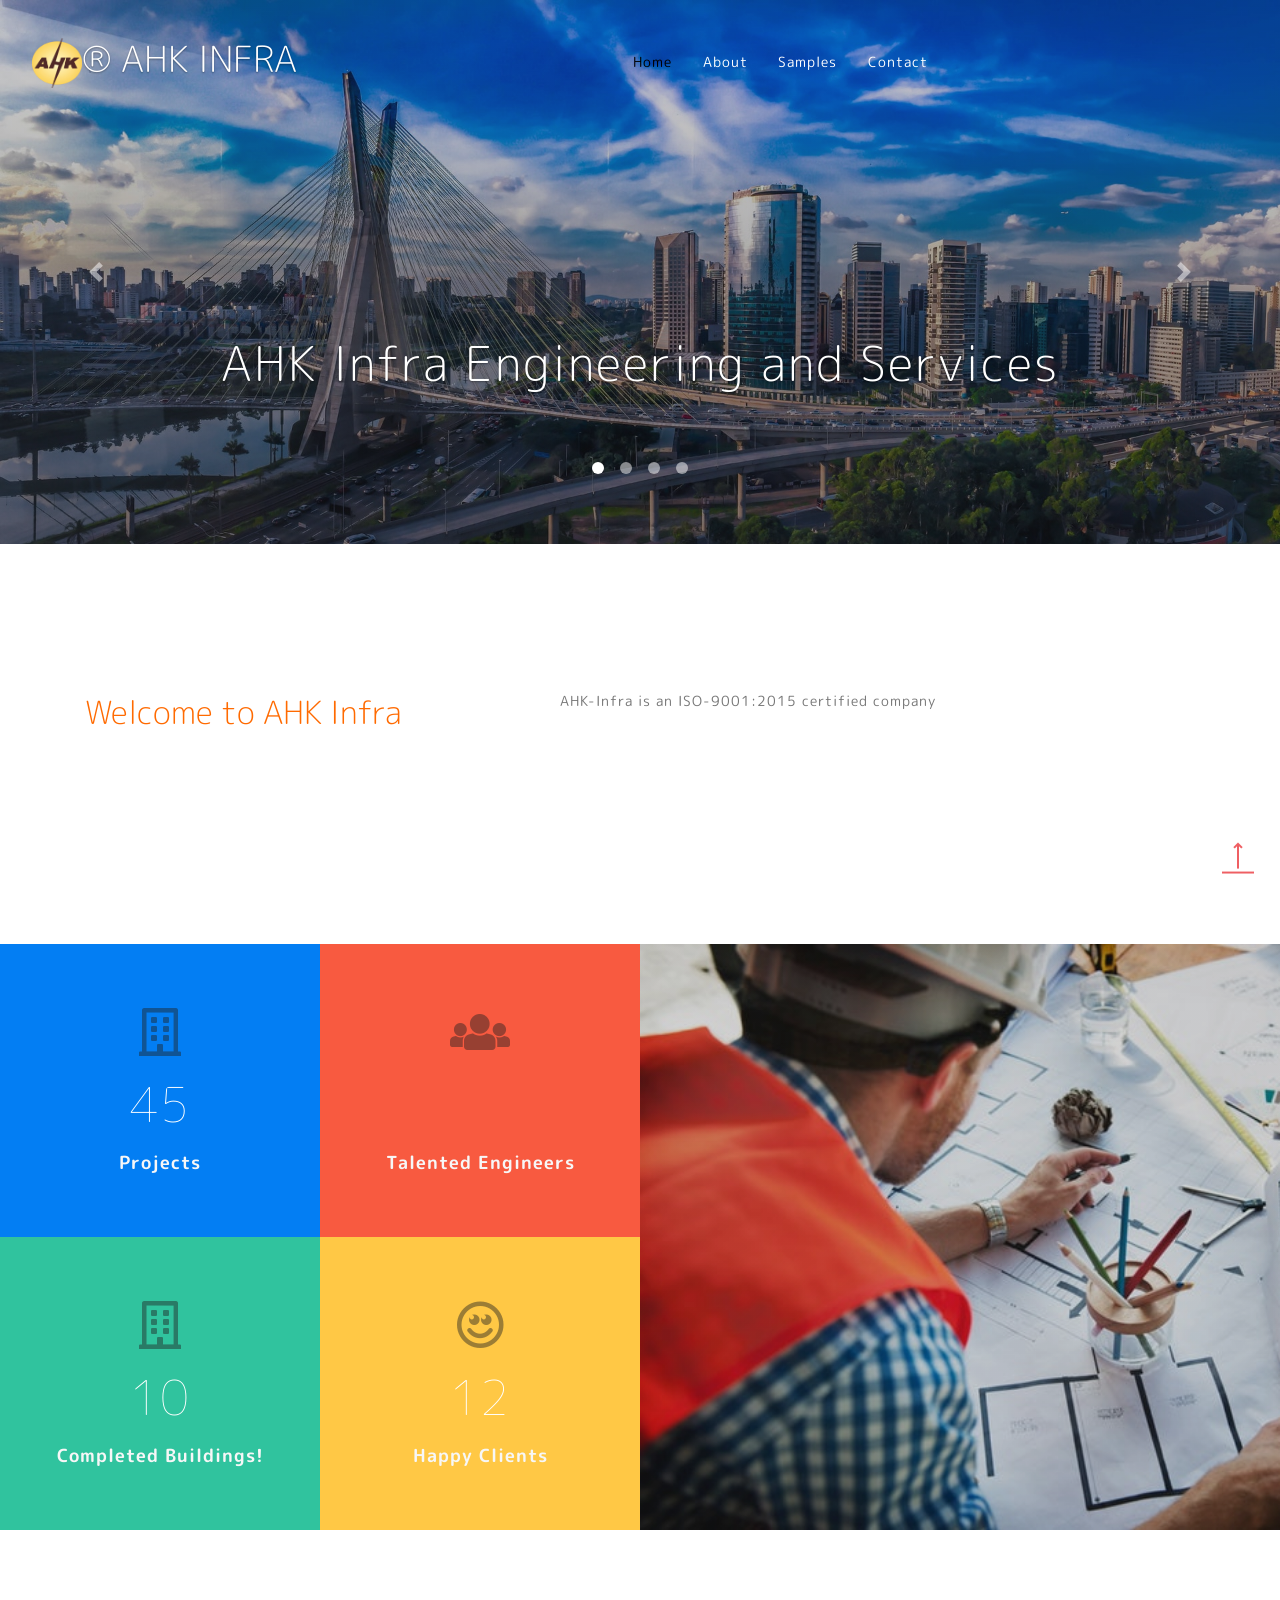
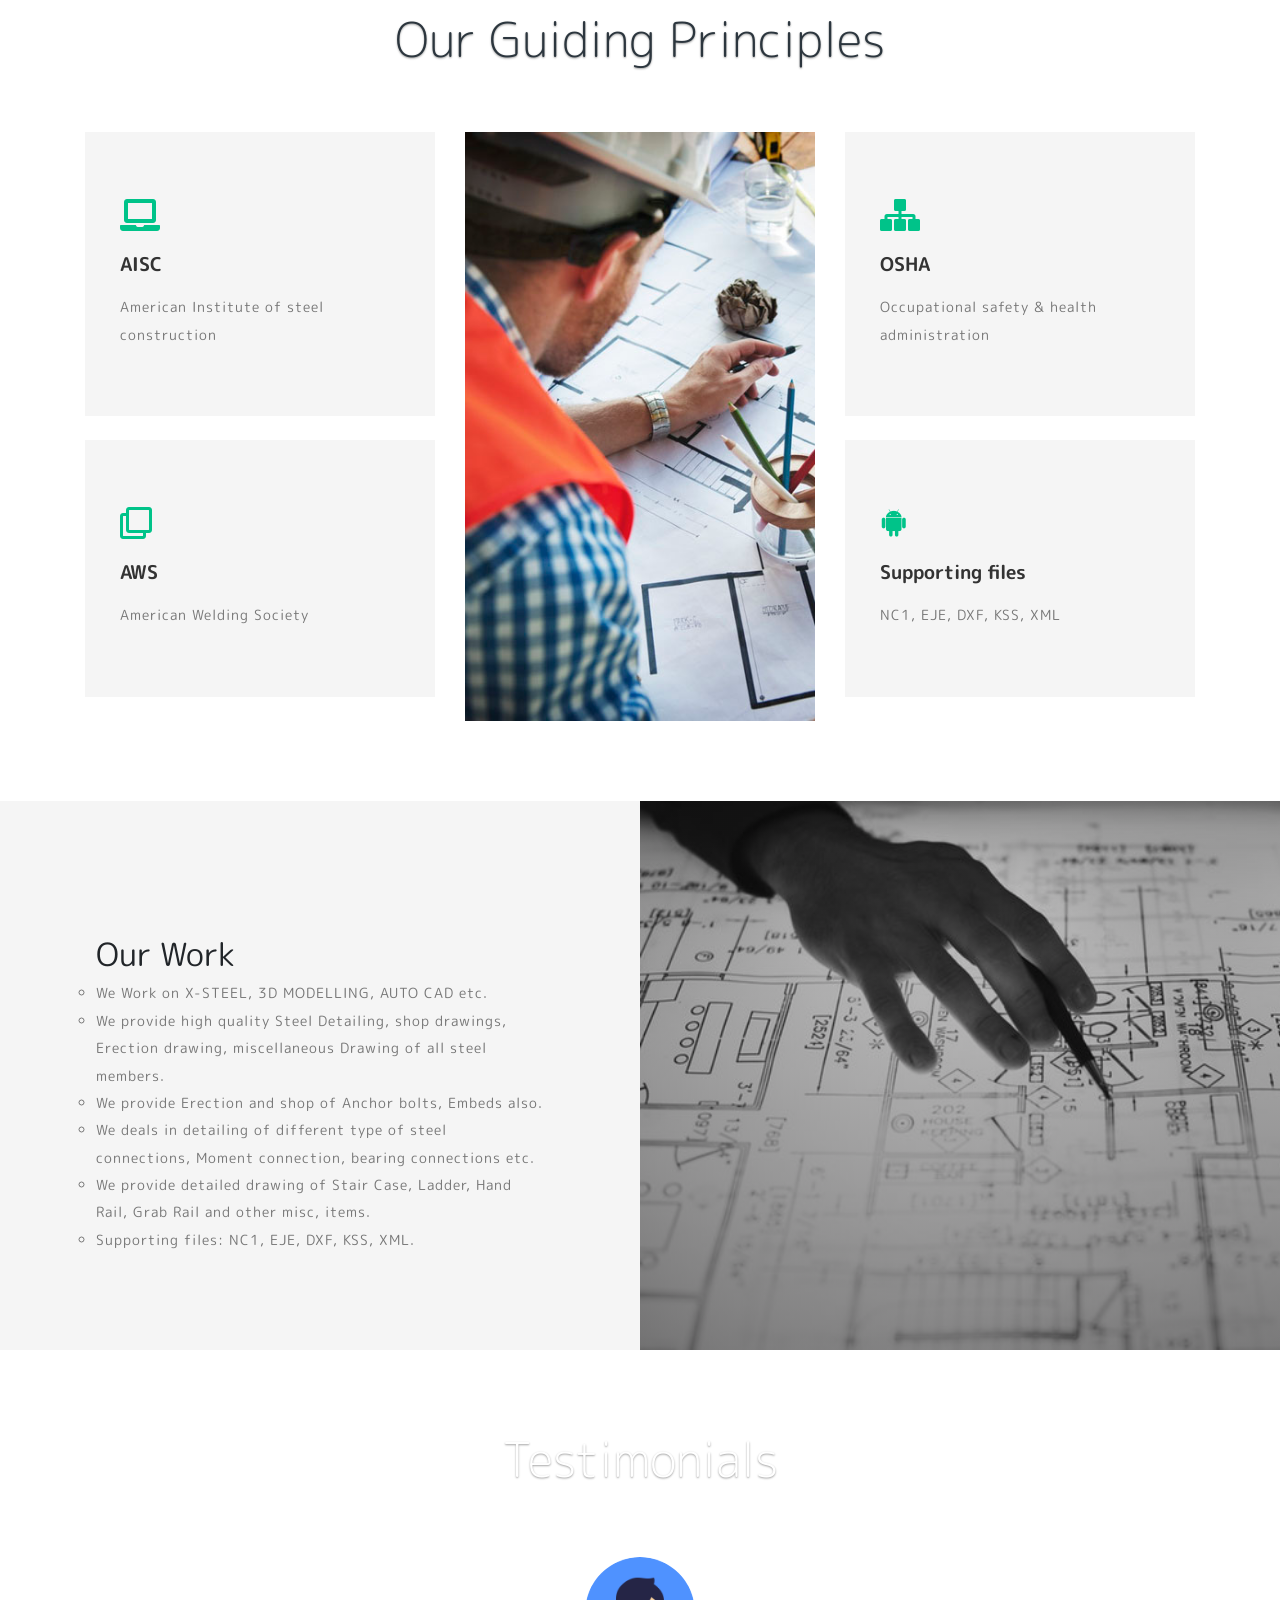
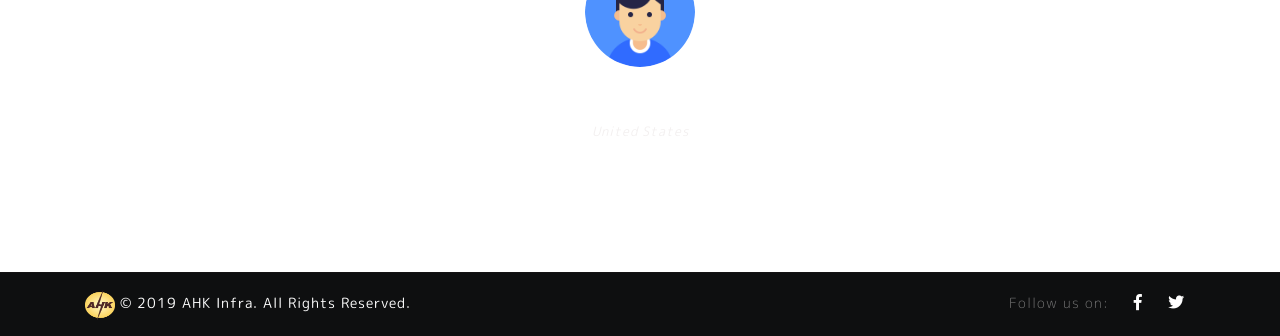
==== index.html @ f1a93b5f "Initial commit" ====
﻿<!--
    Author: W3layouts
    Author URL: http://w3layouts.com
    License: Creative Commons Attribution 3.0 Unported
    License URL: http://creativecommons.org/licenses/by/3.0/
-->

<!DOCTYPE html>
<html>
  <head>
    <title>AHK Infra</title>
    <meta name="viewport" content="width=device-width, initial-scale=1" />
    <meta charset="utf-8" />
    <meta
      name="keywords"
      content="AHK Infra, AHK Infra Engineering, Steel Structure Detailing, Structure Design, Steel Detailers, Steel Fabricators"
    />
    <meta name="description" content="Steel Structure design" />
    <script>
      addEventListener(
        "load",
        function() {
          setTimeout(hideURLbar, 0);
        },
        false
      );

      function hideURLbar() {
        window.scrollTo(0, 1);
      }
    </script>
    <link href="css/bootstrap.css" rel="stylesheet" type="text/css" />
    <link rel="icon" href="images\favicon.ico" type="image/x-icon" />
    <link
      rel="stylesheet"
      href="css/flexslider.css"
      type="text/css"
      media="screen"
      property=""
    />
    <link href="css/style.css" rel="stylesheet" type="text/css" />
    <link href="css/fontawesome-all.css" rel="stylesheet" />
    <link
      href="//fonts.googleapis.com/css?family=M+PLUS+Rounded+1c:100,300,400,500,700,800"
      rel="stylesheet"
    />
  </head>

  <body>
    <header>
      <div class="header_top" id="home">
        <nav class="navbar navbar-expand-lg navbar-light">
          <div class="logo text-left">
            <h1>
              <a class="navbar-brand" href="/">
                <!--<i class="fas fa-podcast"></i>-->
                <img src="images/logo.png" height="50" width="50" />® AHK Infra
              </a>
            </h1>
          </div>
          <button
            class="navbar-toggler"
            type="button"
            data-toggle="collapse"
            data-target="#navbarSupportedContent"
            aria-controls="navbarSupportedContent"
            aria-expanded="false"
            aria-label="Toggle navigation"
          >
            <span class="navbar-toggler-icon"> </span>
          </button>

          <div class="collapse navbar-collapse" id="navbarSupportedContent">
            <ul class="navbar-nav m-lg-auto text-right">
              <li class="nav-item active">
                <a class="nav-link" href="/">
                  Home
                  <span class="sr-only">(current)</span>
                </a>
              </li>
              <li class="nav-item">
                <a class="nav-link" href="About.html">About</a>
              </li>

              <li class="nav-item">
                <a class="nav-link tooltip-blog" href="Samples.html">Samples</a>
              </li>

              <li class="nav-item">
                <a class="nav-link" href="contact.html">Contact</a>
              </li>
            </ul>
          </div>
        </nav>
      </div>
    </header>
    <!--//header-->
    <!--/banner-->
    <div class="banner">
      <div
        id="carouselExampleIndicators"
        class="carousel slide"
        data-ride="carousel"
      >
        <ol class="carousel-indicators">
          <li
            data-target="#carouselExampleIndicators"
            data-slide-to="0"
            class="active"
          ></li>
          <li data-target="#carouselExampleIndicators" data-slide-to="1"></li>
          <li data-target="#carouselExampleIndicators" data-slide-to="2"></li>
          <li data-target="#carouselExampleIndicators" data-slide-to="3"></li>
        </ol>
        <div class="carousel-inner" role="listbox">
          <div class="carousel-item active">
            <div class="carousel-caption">
              <h3>AHK Infra Engineering and Services</h3>
              <!--<div class="bnr-button">
                            <button type="button" class="btn btn-primary play" data-toggle="modal" data-target="#exampleModal">
                                <i class="fas fa-play"></i>
                            </button>
                        </div>-->
            </div>
          </div>
          <div class="carousel-item item2">
            <div class="carousel-caption">
              <h3></h3>

              <!--<div class="bnr-button">
                            <button type="button" class="btn btn-primary play" data-toggle="modal" data-target="#exampleModal">
                                <i class="fas fa-play"></i>
                            </button>
                        </div>-->
            </div>
          </div>
          <div class="carousel-item item3">
            <div class="carousel-caption">
              <h3>AHK Infra Engineering and Services</h3>
            </div>
          </div>
          <div class="carousel-item item4">
            <div class="carousel-caption">
              <h3></h3>
            </div>
          </div>
        </div>
        <a
          class="carousel-control-prev"
          href="#carouselExampleIndicators"
          role="button"
          data-slide="prev"
        >
          <span class="carousel-control-prev-icon" aria-hidden="true"></span>
          <span class="sr-only">Previous</span>
        </a>
        <a
          class="carousel-control-next"
          href="#carouselExampleIndicators"
          role="button"
          data-slide="next"
        >
          <span class="carousel-control-next-icon" aria-hidden="true"></span>
          <span class="sr-only">Next</span>
        </a>
      </div>
    </div>
    <!--//banner-->
    <section class="banner-bottom">
      <div class="container">
        <!-- Three columns of text below the carousel -->
        <div class="row inner-sec-wthree">
          <div class="col-lg-5 bt-bottom-info" data-aos="fade-right">
            <h5>Welcome to AHK Infra</h5>
          </div>
          <div class="col-lg-7 bt-bottom-info" data-aos="fade-left">
            <p>AHK-Infra is an ISO-9001:2015 certified company</p>
          </div>
        </div>
      </div>
      <!-- /.row -->
    </section>
    <!---->
    <!-- /stats -->
    <section class="stats_test container-fluid">
      <div class="row inner_stat">
        <div class="col-lg-6 stats-left-info">
          <div class="row">
            <div class="col-md-6 stats_left counter_grid">
              <i class="far fa-building"></i>
              <p class="counter">45</p>
              <h4>Projects</h4>
            </div>
            <div class="col-md-6 stats_left counter_grid1">
              <i class="fas fa-users"></i>
              <p class="">&nbsp;</p>
              <h4>Talented Engineers</h4>
            </div>
            <div class="col-md-6 stats_left counter_grid2">
              <i class="far fa-building"></i>
              <p class="counter">10</p>
              <h4>Completed Buildings!</h4>
            </div>
            <div class="col-md-6 stats_left counter_grid3">
              <i class="far fa-smile"></i>
              <p class="counter">12</p>
              <h4>Happy Clients</h4>
            </div>
          </div>
        </div>
        <div class="col-lg-6 stats-right-img"></div>
      </div>
    </section>
    <!-- //stats -->
    <!--/services-->
    <section class="services">
      <div class="container">
        <h3 class="tittle">Our Guiding Principles</h3>
        <div class="row inner-sec-wthree">
          <div class="col-lg-4 grid_info_main" data-aos="flip-left">
            <div class="grid_info">
              <div class="icon_info">
                <span class="icon">
                  <i class="fas fa-laptop"></i>
                </span>
                <h5>AISC</h5>
                <p>American Institute of steel construction</p>
              </div>
            </div>
            <div class="grid_info second">
              <div class="icon_info">
                <span class="icon">
                  <i class="far fa-clone"></i>
                </span>
                <h5>AWS</h5>
                <p>American Welding Society</p>
              </div>
            </div>
          </div>
          <div class="col-lg-4 grid_info_main mid" data-aos="flip-down">
            <img src="images/ab.jpg" class="img-fluid" alt=" " />
          </div>
          <div class="col-lg-4 grid_info_main" data-aos="flip-right">
            <div class="grid_info">
              <div class="icon_info">
                <span class="icon">
                  <i class="fas fa-sitemap"></i>
                </span>
                <h5>OSHA</h5>
                <p>Occupational safety & health administration</p>
              </div>
            </div>
            <div class="grid_info second">
              <div class="icon_info">
                <span class="icon">
                  <i class="fab fa-android"></i>
                </span>
                <h5>Supporting files</h5>
                <p>NC1, EJE, DXF, KSS, XML</p>
              </div>
            </div>
          </div>
        </div>
      </div>
    </section>
    <!--//services-->
    <!---->
    <section class="grids_sec_2">
      <div class="row style-grids_main">
        <div class="col-md-6 grid_sec_info">
          <div class="style-grid-2-text_info" data-aos="fade-right">
            <h3>
              Our Work
            </h3>
            <!--<p>Itaque earum rerum hic tenetur a sapiente delectus reiciendis maiores alias consequatur.sed quia non numquam eius modi tempora incidunt ut labore .Lorem ipsum dolor sit amet,vehicula vel sapien et.</p>-->
            <ul style="list-style-type:circle">
              <li>We Work on X-STEEL, 3D MODELLING, AUTO CAD etc.</li>

              <li>
                We provide high quality Steel Detailing, shop drawings, Erection
                drawing, miscellaneous Drawing of all steel members.
              </li>
              <li>
                We provide Erection and shop of Anchor bolts, Embeds also.
              </li>
              <li>
                We deals in detailing of different type of steel connections,
                Moment connection, bearing connections etc.
              </li>
              <li>
                We provide detailed drawing of Stair Case, Ladder, Hand Rail,
                Grab Rail and other misc, items.
              </li>
              <li>
                Supporting files: NC1, EJE, DXF, KSS, XML.
              </li>
            </ul>
          </div>
        </div>
        <div class="col-md-6 style-image-2"></div>
      </div>
    </section>
    <!--/Projects-->
    <!--//Projects-->
    <!--reviews_sec-->
    <section class="reviews_sec" id="testimonials">
      <h3 class="tittle cen">Testimonials</h3>
      <div class="inner-sec-wthree">
        <section class="slider">
          <div class="flexslider">
            <ul class="slides">
              <li>
                <div class="testimonials_grid">
                  <div class="testimonials_grid-inn">
                    <img
                      src="images/user.png"
                      width="120"
                      height="120"
                      alt=" "
                      class="img-fluid"
                    />
                    <!--<div class="test_social_pos">
                                        <ul class="social_list1">
                                            <li>
                                                <a href="#" class="facebook1">
                                                    <i class="fab fa-facebook-f"></i>

                                                </a>
                                            </li>
                                            <li>
                                                <a href="#" class="twitter2">
                                                    <i class="fab fa-twitter"></i>

                                                </a>
                                            </li>
                                            <li>
                                                <a href="#" class="dribble3">
                                                    <i class="fab fa-dribbble"></i>
                                                </a>
                                            </li>
                                        </ul>
                                    </div>-->
                  </div>
                  <h3>
                    Richard Robertson
                  </h3>
                  <i>United States</i>
                  <h3>Your services have been top notch so far!</h3>
                </div>
              </li>
              <!--<li>
                            <div class="testimonials_grid">
                                <div class="testimonials_grid-inn">
                                    <img src="images/t2.jpg" alt=" " class="img-fluid" />
                                    <div class="test_social_pos">
                                        <ul class="social_list1">
                                            <li>
                                                <a href="#" class="facebook1">
                                                    <i class="fab fa-facebook-f"></i>

                                                </a>
                                            </li>
                                            <li>
                                                <a href="#" class="twitter2">
                                                    <i class="fab fa-twitter"></i>

                                                </a>
                                            </li>
                                            <li>
                                                <a href="#" class="dribble3">
                                                    <i class="fab fa-dribbble"></i>
                                                </a>
                                            </li>
                                        </ul>
                                    </div>
                                </div>
                                <h3>
                                    Esmeralda
                                    <span>Customer</span>
                                </h3>
                                <i>United States</i>
                                <p>Maecenas interdum, metus vitae tincidunt porttitor, magna quam egestas sem, ac scelerisque nisl nibh vel lacus. Proin eget gravida odio. Donec ullamcorper est eu accumsan cursus.</p>
                            </div>
                        </li>
                        <li>
                            <div class="testimonials_grid">
                                <div class="testimonials_grid-inn">
                                    <img src="images/t1.jpg" alt=" " class="img-fluid" />
                                    <div class="test_social_pos">
                                        <ul class="social_list1">
                                            <li>
                                                <a href="#" class="facebook1">
                                                    <i class="fab fa-facebook-f"></i>

                                                </a>
                                            </li>
                                            <li>
                                                <a href="#" class="twitter2">
                                                    <i class="fab fa-twitter"></i>

                                                </a>
                                            </li>
                                            <li>
                                                <a href="#" class="dribble3">
                                                    <i class="fab fa-dribbble"></i>
                                                </a>
                                            </li>
                                        </ul>
                                    </div>
                                </div>
                                <h3>
                                    Anamaria
                                    <span>Customer</span>
                                </h3>
                                <i>United States</i>
                                <p>Maecenas interdum, metus vitae tincidunt porttitor, magna quam egestas sem, ac scelerisque nisl nibh vel lacus. Proin eget gravida odio. Donec ullamcorper est eu accumsan cursus.</p>
                            </div>
                        </li>-->
            </ul>
          </div>
        </section>
      </div>
    </section>
    <!---->
    <!--footer-->
    <!--<footer>
        <div class="container">
            <div class="row footer-top-w3layouts">
                <div class="col-lg-6 footer-grid-w3ls" data-aos="zoom-in">
                    <div class="footer-title">
                        <h2>About Us</h2>
                    </div>
                    <div class="footer-text">
                        <p>Curabitur non nulla sit amet nisl tempus convallis quis ac lectus. lacinia eget consectetur sed, convallis at tellus..</p>

                    </div>
                </div>
                <div class="col-lg-6 footer-grid-w3ls" data-aos="zoom-in">
                    <div class="footer-title">
                        <h3>Contact Us</h3>
                    </div>
                    <div class="footer-office-hour">
                        <ul>
                            <li class="hd">Address :</li>
                            <li>No.27 - 5549436 street lorem ipsum, ipsum City, Country</li>

                        </ul>
                        <ul>
                            <li class="hd">Phone:+ 1 (234) 567 8901</li>
                            <li class="hd">
                                Email:
                                <a href="mailto:info@example.com">info@example.com</a>
                            </li>
                            <li class="hd">Fax: 1(234) 567 8901</li>
                        </ul>
                    </div>
                </div>
            </div>

        </div>
    </footer>-->
    <!---->
    <div class="copyright">
      <div class="container">
        <div class="copyrighttop">
          <ul>
            <li>
              <h4>Follow us on:</h4>
            </li>
            <li>
              <a
                class="facebook"
                target="_blank"
                href="https://www.facebook.com/AHKINFRA"
              >
                <i class="fab fa-facebook-f"></i>
              </a>
            </li>
            <li>
              <a
                class="facebook"
                target="_blank"
                href="https://twitter.com/ahkinfra"
              >
                <i class="fab fa-twitter"></i>
              </a>
            </li>
          </ul>
        </div>
        <div class="copyrightbottom">
          <p>
            <img src="images/logo.png" height="30" width="30" /> © 2019 AHK
            Infra. All Rights Reserved.
          </p>
        </div>
        <div class="clearfix"></div>
      </div>
    </div>
    <!-- js -->
    <script src="js/jquery-2.2.3.min.js"></script>
    <!-- //js -->
    <!-- /js files -->
    <link
      href="css/aos.css"
      rel="stylesheet prefetch"
      type="text/css"
      media="all"
    />
    <link
      href="css/aos-animation.css"
      rel="stylesheet prefetch"
      type="text/css"
      media="all"
    />
    <script src="js/aos.js"></script>
    <script src="js/aosindex.js"></script>
    <!-- //js files -->
    <!-- flexSlider -->
    <script defer src="js/jquery.flexslider.js"></script>
    <script>
      $(window).load(function() {
        $(".flexslider").flexslider({
          animation: "slide",
          start: function(slider) {
            $("body").removeClass("loading");
          }
        });
      });
    </script>

    <!-- //flexSlider -->
    <!-- stats -->
    <script src="js/jquery.waypoints.min.js"></script>
    <script src="js/jquery.countup.js"></script>
    <script>
      $(".counter").countUp();
    </script>
    <!-- //stats -->
    <!-- start-smoth-scrolling -->
    <script src="js/move-top.js"></script>
    <script src="js/easing.js"></script>
    <script>
      jQuery(document).ready(function($) {
        $(".scroll").click(function(event) {
          event.preventDefault();
          $("html,body").animate(
            {
              scrollTop: $(this.hash).offset().top
            },
            900
          );
        });
      });
    </script>
    <!-- start-smoth-scrolling -->

    <script>
      $(document).ready(function() {
        /*
                                    var defaults = {
                                            containerID: 'toTop', // fading element id
                                        containerHoverID: 'toTopHover', // fading element hover id
                                        scrollSpeed: 1200,
                                        easingType: 'linear'
                                        };
                                    */

        $().UItoTop({
          easingType: "easeOutQuart"
        });
      });
    </script>

    <!-- /js -->
    <script src="js/bootstrap.js"></script>
    <!-- //js -->
  </body>
</html>
---- css/style.css ----
/*--
	Author: W3Layouts
	Author URL: http://w3layouts.com
	License: Creative Commons Attribution 3.0 Unported
	License URL: http://creativecommons.org/licenses/by/3.0/
--*/

html,
body {
  margin: 0;
  font-size: 100%;
  font-family: "M PLUS Rounded 1c", sans-serif;
  background: #fff;
}

body a {
  text-decoration: none;
  transition: 0.5s all;
  -webkit-transition: 0.5s all;
  -moz-transition: 0.5s all;
  -o-transition: 0.5s all;
  -ms-transition: 0.5s all;
}

a:hover {
  text-decoration: none;
}

input[type="button"],
input[type="submit"],
input[type="text"],
input[type="email"],
input[type="search"] {
  transition: 0.5s all;
  -webkit-transition: 0.5s all;
  -moz-transition: 0.5s all;
  -o-transition: 0.5s all;
  -ms-transition: 0.5s all;
  font-family: "M PLUS Rounded 1c", sans-serif;
}

h1,
h2,
h3,
h4,
h5,
h6 {
  margin: 0;
  font-weight: 300;
  font-family: "M PLUS Rounded 1c", sans-serif;
}

p {
  margin: 0;
  font-size: 0.9em;
  color: #777777;
  line-height: 1.9em;
  letter-spacing: 1px;
  font-weight: 400;
}

ul {
  margin: 0;
  padding: 0;
  font-size: 0.9em;
  color: #777777;
  line-height: 1.9em;
  letter-spacing: 1px;
  font-weight: 400;
}

label {
  margin: 0;
}

/*--/header --*/

/*--/navbar--*/

.navbar {
  padding: 0em 0em;
}

a.navbar-brand {
  font-size: 1em;
  text-shadow: 0 1px 2px rgba(0, 0, 0, 0.37);
  color: #fff;
  text-transform: uppercase;
}

.navbar-light .navbar-brand {
  color: #fff;
  font-family: "M PLUS Rounded 1c", sans-serif;
}

.logo i {
  color: #ff6a00;
  text-shadow: none;
}

li.nav-item {
  margin: 0 1px;
}

.navbar-light .navbar-nav .nav-link {
  padding: 0.3em 1.1em;
  color: #fff;
  background: transparent;
  font-size: 1em;
  letter-spacing: 1px;
  font-family: "M PLUS Rounded 1c", sans-serif;
}

.navbar-light .navbar-nav .show > .nav-link,
.navbar-light .navbar-nav .active > .nav-link,
.navbar-light .navbar-nav .nav-link.show,
.navbar-light .navbar-nav .nav-link.active,
.navbar-light .navbar-nav .nav-link:hover,
.navbar-light .navbar-nav .nav-link:focus {
  background: transparent;
  color: #000000;
}

.dropdown-item {
  padding: 0.5em 1.5rem;
  font-size: 0.9em;
  margin: 0;
}

.dropdown-menu {
  margin: 0;
  padding: 0;
}

.navbar-light .navbar-brand:hover,
.navbar-light .navbar-brand:focus {
  color: #fff;
}

/*---*/

.navbar {
  padding: 2em 2em;
  position: absolute;
  z-index: 9;
  width: 100%;
}

.dropdown-toggle::after {
  width: 0;
  height: 0;
  margin-left: 0;
  content: "";
  border-top: 0.3em solid;
  border-right: 0.3em solid transparent;
  border: 0px;
}

.dropdown-item:hover,
.dropdown-item:focus {
  color: #ff4e00;
  text-decoration: none;
  background-color: #f0f0f1;
}

/*-- //header --*/

input.form-control.mr-sm-2.ser-ch {
  margin-right: 0 !important;
}

.search input[type="search"] {
  outline: none;
  padding: 11px 15px;
  font-size: 13px;
  color: #fff;
  background: none;
  letter-spacing: 2px;
  border: none;
  border: 1px solid #ddd;
  margin: 0;
  border-radius: 0;
}

.search button[type="submit"] {
  outline: none;
  padding: 12px 17px;
  font-size: 13px;
  color: #fff;
  background: #ff6a00;
  border: none;
  letter-spacing: 2px;
  text-transform: uppercase;
  -webkit-transition: 0.5s all;
  -moz-transition: 0.5s all;
  -o-transition: 0.5s all;
  -ms-transition: 0.5s all;
  transition: 0.5s all;
  margin: 0;
  cursor: pointer;
  font-weight: 600;
  border-radius: 0px;
}

.search button [type="submit"]:hover {
  background: #ff6a00;
}

/*--//header --*/

.tooltip-blog {
  position: relative;
  display: inline-block;
}

.tooltip-blog span {
  display: block;
  position: absolute;
  top: -18px;
  left: 13px;
  background: transparent;
  padding: 0.1em 0.8em;
  font-size: 0.7em;
  color: #fff;
  border: 1px solid #ff6a00;
}

.tooltip-blog span::after {
  position: absolute;
  top: 18px;
  left: 32px;
  border-left: 0px solid transparent;
  border-right: 8px solid transparent;
  border-top: 10px solid #ff6a00;
  content: " ";
  font-size: 0;
  line-height: 0;
  margin-left: -5px;
  width: 0;
}

/*--/banner --*/

/* CUSTOMIZE THE CAROUSEL
-------------------------------------------------- */

/* Carousel base class */

/* Since positioning the image, we need to help out the caption */

.carousel-caption {
  bottom: 11em;
  z-index: 10;
  text-align: center;
  width: 59%;
  margin: 0 auto;
}

/* Declare heights because of positioning of img element */

.carousel-item {
  height: 48em;
  background-color: #777;
}

.carousel-item > img {
  position: absolute;
  top: 0;
  left: 0;
  min-width: 100%;
  height: 32rem;
}

/* MARKETING CONTENT
-------------------------------------------------- */

/* Center align the text within the three columns below the carousel */

.marketing .col-lg-4 {
  margin-bottom: 1.5rem;
  text-align: center;
}

.bottom-sub-grid.ser {
  margin-top: 1.5em;
  margin-bottom: 0;
}

.marketing h2 {
  font-weight: 400;
}

.marketing .col-lg-4 p {
  margin-right: 0.75rem;
  margin-left: 0.75rem;
}

/* Featurettes
------------------------- */

.featurette-divider {
  margin: 5rem 0;
  /* Space out the Bootstrap <hr> more */
}

/* Thin out the marketing headings */

.featurette-heading {
  font-weight: 300;
  line-height: 1;
  letter-spacing: -0.05rem;
}

/*--/slider--*/

.carousel-item {
  background: -webkit-linear-gradient(
      rgba(23, 22, 23, 0.2),
      rgba(23, 22, 23, 0.5)
    ),
    url(../images/SlideImage1.jpeg) no-repeat;
  background: -moz-linear-gradient(rgba(23, 22, 23, 0.2), rgba(23, 22, 23, 0.5)),
    url(../images/SlideImage1.jpeg) no-repeat;
  background: -ms-linear-gradient(rgba(23, 22, 23, 0.2), rgba(23, 22, 23, 0.5)),
    url(../images/SlideImage1.jpeg) no-repeat;
  background: linear-gradient(rgba(23, 22, 23, 0.2), rgba(23, 22, 23, 0.5)),
    url(../images/SlideImage1.jpeg) no-repeat;
  background-size: cover;
}

.carousel-item.item2 {
  background: -webkit-linear-gradient(
      rgba(23, 22, 23, 0.2),
      rgba(23, 22, 23, 0.5)
    ),
    url(../images/banner2.jpg) no-repeat;
  background: -moz-linear-gradient(rgba(23, 22, 23, 0.2), rgba(23, 22, 23, 0.5)),
    url(../images/banner2.jpg) no-repeat;
  background: -ms-linear-gradient(rgba(23, 22, 23, 0.2), rgba(23, 22, 23, 0.5)),
    url(../images/banner2.jpg) no-repeat;
  background: linear-gradient(rgba(23, 22, 23, 0.2), rgba(23, 22, 23, 0.5)),
    url(../images/banner2.jpg) no-repeat;
  background-size: cover;
}

.carousel-item.item3 {
  background: -webkit-linear-gradient(
      rgba(23, 22, 23, 0.2),
      rgba(23, 22, 23, 0.5)
    ),
    url(../images/banner3.jpg) no-repeat;
  background: -moz-linear-gradient(rgba(23, 22, 23, 0.2), rgba(23, 22, 23, 0.5)),
    url(../images/banner3.jpg) no-repeat;
  background: -ms-linear-gradient(rgba(23, 22, 23, 0.2), rgba(23, 22, 23, 0.5)),
    url(../images/banner3.jpg) no-repeat;
  background: linear-gradient(rgba(23, 22, 23, 0.2), rgba(23, 22, 23, 0.5)),
    url(../images/banner3.jpg) no-repeat;
  background-size: cover;
}

.carousel-item.item4 {
  background: -webkit-linear-gradient(
      rgba(23, 22, 23, 0.2),
      rgba(23, 22, 23, 0.5)
    ),
    url(../images/banner4.jpg) no-repeat;
  background: -moz-linear-gradient(rgba(23, 22, 23, 0.2), rgba(23, 22, 23, 0.5)),
    url(../images/banner4.jpg) no-repeat;
  background: -ms-linear-gradient(rgba(23, 22, 23, 0.2), rgba(23, 22, 23, 0.5)),
    url(../images/banner4.jpg) no-repeat;
  background: linear-gradient(rgba(23, 22, 23, 0.2), rgba(23, 22, 23, 0.5)),
    url(../images/banner4.jpg) no-repeat;
  background-size: cover;
}

.carousel-caption h2,
.carousel-caption h3 {
  font-size: 4em;
  letter-spacing: 2px;
  line-height: 1.4em;
  text-shadow: 0 1px 2px rgba(0, 0, 0, 0.37);
}

.carousel-indicators {
  bottom: 17%;
  left: 0%;
  cursor: pointer;
}

.bnr-button {
  margin-top: 2em;
}

.carousel-control {
  line-height: 42em;
}

.carousel-indicators li {
  display: inline-block;
  max-width: 12px;
  height: 12px;
  border-radius: 50%;
  -webkit-border-radius: 50%;
  -moz-border-radius: 50%;
  -o-border-radius: 50%;
  -ms-border-radius: 50%;
  margin: 0 8px;
}

.carousel-indicators .active {
  background: #fff;
}

/* Show it is fixed to the top */

button.btn.btn-primary.play {
  width: 90px;
  height: 90px;
  border-radius: 50%;
  -webkit-border-radius: 50%;
  -moz-border-radius: 50%;
  -o-border-radius: 50%;
  -ms-border-radius: 50%;
  outline: none;
  cursor: pointer;
  text-shadow: 0 1px 2px rgba(0, 0, 0, 0.37);
  background-color: #ff6a00;
  border: none;
}

button.btn.btn-primary.play:hover {
  background-color: #00c389;
}

/*--//banner --*/

/*--/content --*/

h3.tittle {
  text-align: center;
  font-size: 3em;
  color: #2c363e;
  text-shadow: 0 1px 2px rgba(0, 0, 0, 0.37);
}

h3.tittle.cen {
  color: #fff;
}

.lead {
  font-size: 1.1em;
  font-weight: 300;
}

.featurette-heading {
  font-size: 46px;
  line-height: 1.4em;
}

/*--/banner-bottom --*/

.banner-bottom {
  /*padding: 6em 0;*/
}

.bt-bottom-info h5 {
  font-size: 2em;
  line-height: 1.5em;
  color: #ff6a00;
  margin-bottom: 4em;
}

.inner-sec-wthree {
  margin-top: 4em;
}

.bottom-sub-grid {
  text-align: center;
  margin: 0 auto;
}

.bt-icon {
  width: 100px;
  height: 100px;
  border-radius: 50%;
  -webkit-border-radius: 50%;
  -moz-border-radius: 50%;
  -o-border-radius: 50%;
  -ms-border-radius: 50%;
  background: #ff6a00;
  text-align: center;
  margin: 0 auto;
}

.bottom-sub-grid span {
  font-size: 2em;
  line-height: 3em;
  color: #fff;
  border-color: rgba(173, 173, 173, 0.45);
}

.bottom-sub-grid:hover a.btn.btn-secondary.view {
  background: #00c389;
}

.bottom-sub-grid:hover .bt-icon {
  background: #00c389;
}

a.btn.btn-secondary.view {
  background: #333;
  color: #fff;
  margin-top: 2em;
  font-size: 0.9em;
  padding: 0.8em 1.5em;
}

.modal-body.video iframe {
  border: none;
  width: 100%;
  min-height: 250px;
}

h5#exampleModalLabel {
  font-size: 1.2em;
}

h4.sub-tittle {
  font-size: 1.2em;
  color: #333;
  letter-spacing: 1px;
  margin: 1em 0;
}

/*--//banner-bottom --*/

.left-img img {
  width: 100%;
}

/*--//content --*/

/*-- /services --*/

.services {
  padding: 2em 0;
}

.icon_info h5 {
  font-size: 1.2em;
  color: #333;
  margin: 1em 0;
  font-weight: 600;
}

.icon_info {
  text-align: center;
}

.icon_info {
  text-align: left;
  padding: 4em 2em;
  border: 3px solid #f5f5f5;
  background-color: #f5f5f5;
  transition: all 0.3s ease-out 0s;
}

.grid_info_main i {
  font-size: 2em;
  color: #00c389;
}

.grid_info_main:hover i {
  color: #ff6a00;
}

.grid_info.second {
  margin-top: 1.5em;
}

.grid_info_main.mid img {
  width: 100%;
}

/*-- //services --*/

.style-grids_main {
  margin: 0;
}

.style-image-2 {
  background: -webkit-linear-gradient(
      rgba(23, 22, 23, 0.2),
      rgba(23, 22, 23, 0.5)
    ),
    url(../images/banner4.jpg) no-repeat;
  background-size: cover;
  min-height: 600px;
}

.style-image-2.second {
  background: -webkit-linear-gradient(
      rgba(23, 22, 23, 0.2),
      rgba(23, 22, 23, 0.5)
    ),
    url(../images/SlideImage1.jpeg) no-repeat;
  background-size: cover;
  min-height: 600px;
}

.grid_sec_info {
  padding: 8em 6em 6em 6em;
  background: #f5f5f5;
}

.style-grid-2-text_info p {
  margin: 2em 0;
}

.grid_sec_info h3 {
  font-size: 2em;
  line-height: 1.6em;
  font-weight: 400;
}

/*-- stats --*/

.stats_left p {
  font-size: 3em;
  font-weight: 100;
  letter-spacing: 1px;
  color: #fff;
  line-height: 2em;
}

.stats_left h4 {
  font-size: 1.1em;
  color: #f7f7f7;
  margin: 0;
  font-weight: 600;
  letter-spacing: 1px;
}

.stats_left i {
  font-size: 3em;
  color: rgba(34, 34, 34, 0.45);
  margin: 0;
}

.stats_bottom_grid_left img {
  margin: 0 auto;
}

.stats_left.counter_grid {
  background: #037ef3;
}

.stats_left.counter_grid1 {
  background: #f85a40;
}

.stats_left.counter_grid2 {
  background: #30c39e;
}

.stats_left.counter_grid3 {
  background: #ffc845;
}

.stats_left {
  text-align: center;
  float: left;
  width: 25%;
  padding: 4em 1em;
  border-top: none;
  border-bottom: none;
}

.stats_left:nth-child(3) {
  border-right: 0px;
}

.stats_left:nth-child(2) {
  border-left: 0px;
  border-right: 0px;
}

.stats-right-img {
  background: -webkit-linear-gradient(
      rgba(23, 22, 23, 0.2),
      rgba(23, 22, 23, 0.13)
    ),
    url(../images/architect-architectural-design.jpg) no-repeat;
  background: -moz-linear-gradient(rgba(23, 22, 23, 0.2), rgba(23, 22, 23, 0.5)),
    url(../images/architect-architectural-design.jpg) no-repeat;
  background: -ms-linear-gradient(rgba(23, 22, 23, 0.2), rgba(23, 22, 23, 0.5)),
    url(../images/architect-architectural-design.jpg) no-repeat;
  background: linear-gradient(rgba(23, 22, 23, 0.2), rgba(23, 22, 23, 0.18)),
    url(../images/architect-architectural-design.jpg) no-repeat;
  background-size: cover;
  min-height: 600;
}

/*--//about --*/

/*--/Reviews--*/

/*-- testimonials --*/

.reviews_sec {
  background: -webkit-linear-gradient(
      rgba(23, 22, 23, 0.2),
      rgba(23, 22, 23, 0.5)
    ),
    url(../images/banner3.jpg) no-repeat;
  background: -moz-linear-gradient(rgba(23, 22, 23, 0.2), rgba(23, 22, 23, 0.5)),
    url(../images/banner3.jpg) no-repeat;
  background: -ms-linear-gradient(rgba(23, 22, 23, 0.2), rgba(23, 22, 23, 0.5)),
    url(../images/banner3.jpg) no-repeat;
  background: linear-gradient(rgba(23, 22, 23, 0.2), rgba(23, 22, 23, 0.5)),
    url(../images/banner3.jpg) no-repeat;
  background-size: cover;
  padding: 7em 0;
  background-attachment: fixed;
}

.testimonials_grid {
  text-align: center;
  position: relative;
}

.testimonials_grid img {
  margin: 0 auto;
}

.test_social_pos {
  margin-top: 1em;
}

.social_list1 li {
  display: inline-block !important;
}

.test_social_pos li a {
  color: #fff;
  font-size: 0.9em;
  width: 30px;
  height: 30px;
  border-radius: 50%;
  display: block;
  line-height: 29px;
}

.facebook1 {
  background: #3b5998;
}

.twitter2 {
  background: #1da1f2;
}

.dribble3 {
  background: #ea4c89;
}

.testimonials_grid {
  text-align: center;
}

.testimonials_grid h3 {
  margin: 1em 0 0.5em 0;
  color: #fff;
  font-size: 1.2em;
}

.testimonials_grid h3 span {
  font-weight: 100;
  font-size: 0.9em;
}

.testimonials_grid i {
  font-size: 0.9em;
  letter-spacing: 1px;
  color: #f3f0f0;
}

.testimonials_grid p {
  width: 70%;
  margin: 1em auto 0;
  color: #fff;
  line-height: 2em;
  letter-spacing: 1px;
}

.testimonials_grid img {
  border-radius: 50%;
  -webkit-border-radius: 50%;
  -moz-border-radius: 50%;
  -o-border-radius: 50%;
  -ms-border-radius: 50%;
  border: 5px solid rgba(255, 255, 255, 0.15);
}

.testimonials_grid {
  margin: 0 auto;
  width: 65%;
}

/*-- //testimonials --*/

/*--responsive--*/

@media (max-width: 900px) {
}

@media (max-width: 800px) {
  .stats_left p {
    font-size: 2.3em;
  }
}

@media (max-width: 768px) {
  .news-right h4,
  .ab_info h4 {
    font-size: 1.7em;
  }
}

@media (max-width: 640px) {
  .stats_left {
    text-align: center;
    float: left;
    width: 100%;
  }
  .stats_left:nth-child(2) {
    border-bottom: 0px;
  }
  .stats_left:nth-child(1) {
    border-bottom: 0px;
  }
  .stats_left:nth-child(3) {
    border-bottom: 0px;
  }
}

/*--//content --*/

/*--about--*/

.banner-inner {
  background: -webkit-linear-gradient(
      rgba(23, 22, 23, 0.2),
      rgba(23, 22, 23, 0.5)
    ),
    url(../images/TopBanner.jpg) no-repeat;
  background: -moz-linear-gradient(rgba(23, 22, 23, 0.2), rgba(23, 22, 23, 0.5)),
    url(../images/TopBanner.jpg) no-repeat;
  background: -ms-linear-gradient(rgba(23, 22, 23, 0.2), rgba(23, 22, 23, 0.5)),
    url(../images/TopBanner.jpg) no-repeat;
  background: linear-gradient(rgba(23, 22, 23, 0.2), rgba(23, 22, 23, 0.5)),
    url(../images/TopBanner.jpg) no-repeat;
  background-size: cover;
  min-height: 250px;
}

li.breadcrumb-item {
  font-size: 0.9em;
  letter-spacing: 1px;
}

li.breadcrumb-item a {
  color: #333;
}

.breadcrumb-item.active {
  color: #ff6a00;
}

.bt-bottom-info.ab img {
  width: 100%;
}

p.ab-para {
  margin: 2em 0 3em 0;
}

/*--//about--*/

/*-- gallery --*/

.section_1_gallery_grid {
  margin-top: 1em;
}

.w3_section_1_gallery_grid {
  padding: 0 8px;
}

.section_1_gallery_grid1 {
  position: relative;
  background: #edf3f3;
  padding: 6px;
}

.proj_gallery_grid1_pos {
  background: #030605;
  bottom: 23px;
  left: 30px;
  opacity: 0;
  padding: 1em;
  position: absolute;
  right: 30px;
  text-align: center;
  visibility: hidden;
  -webkit-transform: scaleX(-1);
  transform: scaleX(-1);
  -moz-transform: scaleX(-1);
  -o-transform: scaleX(-1);
  -ms-transform: scaleX(-1);
  -webkit-transition: all 0.8s ease;
  transition: all 0.8s ease;
}

.proj_gallery_grid1_pos h3 {
  font-size: 1.3em;
  letter-spacing: 2px;
  font-weight: 600;
  position: relative;
  color: #fff;
  text-shadow: 0 1px 2px rgba(0, 0, 0, 0.37);
}

.proj_gallery_grid1_pos p {
  color: #fff;
  letter-spacing: 1px;
  font-size: 14px;
}

.section_1_gallery_grid:hover .proj_gallery_grid1_pos {
  opacity: 1;
  visibility: visible;
  -webkit-transform: scaleX(1);
  transform: scaleX(1);
  -moz-transform: scaleX(1);
  -o-transform: scaleX(1);
  -ms-transform: scaleX(1);
}

.banner-bottom.gallery {
  padding: 5em 0;
}

p.quia {
  font-size: 1.2em;
  color: #140b05;
  font-weight: 600;
  text-align: center;
  letter-spacing: 2px;
  text-transform: uppercase;
}

.proj_gallery_grid img {
  width: 100%;
}

/*-- //gallery --*/

/*-- /error --*/

.error-404 h4 {
  font-size: 12em;
  font-weight: 300;
  color: #333;
  margin: 0;
  padding: 0;
}

a.b-home {
  background: #202020;
  padding: 0.7em 1.5em;
  display: inline-block;
  color: #fff;
  text-decoration: none;
  margin-top: 1em;
  font-size: 0.9em;
}

a.b-home:hover {
  background: #ff6a00;
}

.error-404 p {
  color: #929090;
  font-size: 1em;
  letter-spacing: 8px;
  margin: 0em 0 2em 0;
}

.error.social-icons {
  margin-bottom: 1em;
}

.error.social-icons a {
  color: #4e4e4e;
}

.error.social-icons a:hover {
  color: #ff3c41;
}

.error-404 {
  text-align: center;
}

.error-404 form {
  margin: 0 auto 2em;
  width: 40%;
  text-align: center;
}

.error-404 form input[type="search"] {
  outline: none;
  border: 1px solid #c4c5c5;
  background: none;
  color: #212121;
  padding: 14px 15px;
  width: 80%;
  float: left;
  font-size: 12px;
  letter-spacing: 5px;
}

button.btn1 {
  color: #fff;
  border: none;
  padding: 12px 0;
  text-align: center;
  text-decoration: none;
  background: #ff3c41;
  -webkit-transition: 0.5s all;
  -moz-transition: 0.5s all;
  -o-transition: 0.5s all;
  -ms-transition: 0.5s all;
  transition: 0.5s all;
  float: right;
  width: 20%;
}

button.btn1:hover {
  background: #ff6a00;
}

.error ul li {
  list-style: none;
  display: inline-block;
}

.error ul li a {
  color: #555;
  margin: 0 5px;
  font-size: 0.9em;
}

@media (max-width: 640px) {
  .error-404 h4 {
    font-size: 9em;
  }
}

@media (max-width: 600px) {
  .error-404 h4 {
    font-size: 6em;
  }
  a.b-home {
    padding: 0.6em 1em;
    margin-top: 1em;
  }
}

@media (max-width: 480px) {
  .error-404 h4 {
    font-size: 5em;
  }
  .error-404 p {
    font-size: 0.8em;
    letter-spacing: 5px;
    margin: 1em 0;
  }
}

/*-- //error --*/

/*--footer--*/

footer {
  padding: 5em 0;
  background-color: #0e0f10;
}

footer h3,
footer h2 {
  font-size: 1.3em;
  color: #ffffff;
  margin-bottom: 20px;
  letter-spacing: 1px;
}

footer p {
  color: #bfbfbf;
}

footer ul li {
  display: block;
  color: #bfbfbf;
  font-weight: 400;
  font-size: 0.9em;
  margin: 0.7em 0;
}

footer-list i {
  padding-right: 10px;
  color: #ffa41f;
}

footer ul li a {
  color: #bfbfbf;
  font-size: 13px;
  font-weight: 600;
  display: block;
  padding: 5px 0px;
  text-decoration: none;
  -webkit-transition: all 0.4s;
  transition: all 0.4s;
}

footer ul li a:hover {
  color: #ffa41f;
}

footer ul li.hd {
  color: #30c39e;
}

.newsletter .email {
  background-color: #f4f4f4;
  border: none;
}

.flickr-grid {
  float: left;
  width: 32%;
  margin: 0 0.1em 0.2em;
}

.flickr-grid a img {
  width: 100%;
  padding: 0.3em;
  border: 1px solid #333333;
}

.newsletter .email {
  outline: none;
  padding: 13px 15px;
  color: #fff;
  font-size: 14px;
  width: 80%;
  background: rgba(0, 0, 0, 0.22);
  border: 1px solid #2d2d2d;
}

.newsletter {
  position: relative;
  margin-top: 2em;
}

button.btn1 {
  color: #fff;
  border: none;
  padding: 12px 0;
  text-align: center;
  text-decoration: none;
  background: #ff6a00;
  -webkit-transition: 0.5s all;
  -moz-transition: 0.5s all;
  -o-transition: 0.5s all;
  -ms-transition: 0.5s all;
  transition: 0.5s all;
  float: right;
  cursor: pointer;
  width: 20%;
}

/*--//footer--*/

/*--/copyright--*/

.copyright ul li {
  display: inline-block;
  padding: 0 10px;
}

a.facebook {
  color: #fff;
  font-size: 16px;
}

a.facebook:hover {
  color: #ff6a00;
}

.copyrighttop {
  float: right;
}

.copyrightbottom {
  float: left;
}

.copyright {
  background: #0e0f10;
  color: #fff;
  padding: 1em 0;
  border-top: 1px solid rgba(25, 24, 24, 0.58);
}

.copyrightbottom p {
  color: #fff;
  letter-spacing: 1px;
  font-size: 14px;
  line-height: 28px;
}

.copyrightbottom a {
  color: #8cbbc1;
  text-decoration: none;
}

.copyrightbottom a:hover {
  color: #fff;
}

.copyrighttop h4 {
  font-size: 0.95em;
}

#toTop {
  display: none;
  text-decoration: none;
  position: fixed;
  bottom: 10px;
  right: 10px;
  overflow: hidden;
  width: 48px;
  height: 48px;
  border: none;
  text-indent: 100%;
  font-size: 0;
  background: url(../images/top_up.png) no-repeat 0px 0px;
}

/*--// copyright-- */

/*--responsive--*/

@media (max-width: 1440px) {
  .services,
  .reviews_sec {
    padding: 6em 0;
  }
}

@media (max-width: 1366px) {
  .carousel-item {
    height: 36em;
  }
  .carousel-caption {
    bottom: 9em;
    width: 59%;
  }
  .carousel-caption h2,
  .carousel-caption h3 {
    font-size: 3.5em;
    letter-spacing: 2px;
  }
  .style-image-2,
  .style-image-2.second {
    min-height: 530px;
  }
  .banner-bottom,
  .services,
  .reviews_sec {
    padding: 5em 0;
  }
  footer {
    padding: 4em 0;
  }
}

@media (max-width: 1280px) {
  .carousel-caption {
    bottom: 8em;
    width: 68%;
  }
  .carousel-caption h2,
  .carousel-caption h3 {
    font-size: 3em;
    letter-spacing: 2px;
  }
  .navbar-light .navbar-nav .nav-link {
    padding: 0.3em 1em;
    font-size: 1em;
  }
  a.navbar-brand {
    font-size: 0.9em;
  }
  .carousel-item {
    height: 34em;
  }
  .carousel-indicators {
    bottom: 10%;
    left: 0%;
    cursor: pointer;
  }
}

@media (max-width: 1080px) {
  .carousel-caption {
    bottom: 6em;
    width: 68%;
  }
  .carousel-indicators {
    bottom: 8%;
    left: 0%;
    cursor: pointer;
  }
  .icon_info {
    padding: 3em 1em;
  }
  .grid_sec_info {
    padding: 7em 5em 5em 4em;
  }
}

@media (max-width: 1024px) {
  a.navbar-brand {
    font-size: 0.8em;
  }
  .navbar-light .navbar-nav .nav-link {
    padding: 0.3em 0.6em;
    font-size: 1em;
  }
}

@media (max-width: 991px) {
  .navbar-light .navbar-nav .nav-link {
    padding: 0.3em 0.6em;
    font-size: 0.9em;
  }
  .style-image-2,
  .style-image-2.second {
    min-height: 437px;
  }
  .navbar-light .navbar-toggler {
    background: #fff;
    border-radius: 0;
    padding: 0.25rem 0.55rem;
  }
  ul.navbar-nav {
    text-align: left !important;
  }
  .tooltip-blog span {
    display: block;
    position: absolute;
    top: -13px;
    left: 12px;
    background: transparent;
    padding: 0.1em 0.8em;
    font-size: 0.7em;
    color: #fff;
    border: 1px solid #ff6a00;
  }
  #navbarSupportedContent {
    background: #111;
    padding: 1em;
  }
  li.nav-item {
    margin: 0.7em 0px;
  }
  .bt-bottom-info h5 {
    font-size: 2em;
    margin-bottom: 1em;
  }
  .bottom-sub-grid:nth-child(2) {
    margin: 2em 0;
  }
  .grid_info_main.mid {
    margin: 1em 0;
  }
  .footer-grid-w3ls {
    margin-top: 1em;
  }
  .copyrightbottom {
    float: none;
    text-align: center;
  }
  .copyrighttop {
    float: none;
    text-align: center;
    margin-bottom: 0.7em;
  }
  .bt-bottom-info h5 {
    font-size: 2em;
    margin-bottom: 1em;
  }
  .banner-inner {
    min-height: 195px;
  }
  footer {
    padding: 3em 0;
  }
}

@media (max-width: 900px) {
  .banner-bottom,
  .services,
  .reviews_sec {
    padding: 4em 0;
  }
  .carousel-caption h2,
  .carousel-caption h3 {
    font-size: 2.5em;
    letter-spacing: 2px;
  }
  .inner-sec-wthree {
    margin-top: 2.5em;
  }
  .address-right h6 {
    font-size: 1.2em;
    margin-bottom: 0.5em;
  }
  h3.tittle {
    font-size: 2.7em;
  }
  .grid_sec_info {
    padding: 4em 4em 4em 4em;
  }
  .grid_sec_info h3 {
    font-size: 1.5em;
  }
  .proj_gallery_grid1_pos h3 {
    font-size: 1.1em;
  }
}

@media (max-width: 767px) {
  .carousel-caption h2,
  .carousel-caption h3 {
    font-size: 2.3em;
    letter-spacing: 2px;
  }
  .testimonials_grid p {
    width: 97%;
    margin: 1em auto 0;
  }
  .address-grid-wthree-agileits:nth-child(1) {
    padding-left: 15px;
  }
  .address-grid-wthree-agileits:nth-child(2) {
    margin: 1em 0;
  }
  .address-grid-wthree-agileits:nth-child(3) {
    padding-right: 15px;
  }
}

@media (max-width: 667px) {
  .carousel-item {
    height: 30em;
  }
  button.btn.btn-primary.play {
    width: 60px;
    height: 60px;
  }
  .carousel-caption h2,
  .carousel-caption h3 {
    font-size: 1em;
    letter-spacing: 1px;
  }
  .carousel-item {
    height: 25em;
  }
  .carousel-caption {
    bottom: 4em;
    width: 72%;
  }
  .banner-bottom,
  .services,
  .reviews_sec {
    padding: 2.5em 0;
  }
  .inner-sec-wthree {
    margin-top: 1.5em;
  }
  h3.tittle {
    font-size: 2em;
  }
  .blog_info h5 a {
    font-size: 0.9em;
  }
  .testimonials_grid {
    margin: 0 auto;
    width: 80%;
  }
  footer {
    padding: 2em 0;
  }
  .style-image-2,
  .style-image-2.second {
    min-height: 352px;
  }
}

@media (max-width: 640px) {
  .bt-bottom-info h5 {
    font-size: 1.8em;
    margin-bottom: 1em;
  }
  .carousel-caption h2,
  .carousel-caption h3 {
    font-size: 1.8em;
    letter-spacing: 1px;
  }
  .grid_sec_info {
    padding: 2em 2em;
  }
  .testimonials_grid {
    margin: 0 auto;
    width: 100%;
  }
}

@media (max-width: 600px) {
  .carousel-caption {
    position: absolute;
    right: 0;
    left: 0%;
  }
  .style-image-2,
  .style-image-2.second {
    min-height: 252px;
  }
}

@media (max-width: 568px) {
  .carousel-item {
    height: 24em;
  }
  .bt-bottom-info h5 {
    font-size: 1.6em;
    margin-bottom: 1em;
  }
  h3.tittle {
    font-size: 1.8em;
  }
}

@media (max-width: 480px) {
}

@media (max-width: 440px) {
  .carousel-caption h2,
  .carousel-caption h3 {
    font-size: 1.65em;
    letter-spacing: 1px;
  }
}

@media (max-width: 414px) {
  .banner-bottom,
  .services,
  .reviews_sec {
    padding: 2em 0;
  }
  .carousel-indicators {
    bottom: 5%;
    left: 0%;
    cursor: pointer;
  }
}

@media (max-width: 384px) {
  .carousel-caption h2,
  .carousel-caption h3 {
    font-size: 1.6em;
    letter-spacing: 1px;
  }
  .style-image-2,
  .style-image-2.second {
    min-height: 198px;
  }
  .carousel-caption {
    bottom: 3em;
    width: 90%;
  }
}

@media (max-width: 375px) {
  .carousel-item {
    height: 22em;
  }
  .carousel-indicators {
    bottom: 4%;
    left: 0%;
    cursor: pointer;
  }
}

@media (max-width: 320px) {
}

/*--//responsive--*/
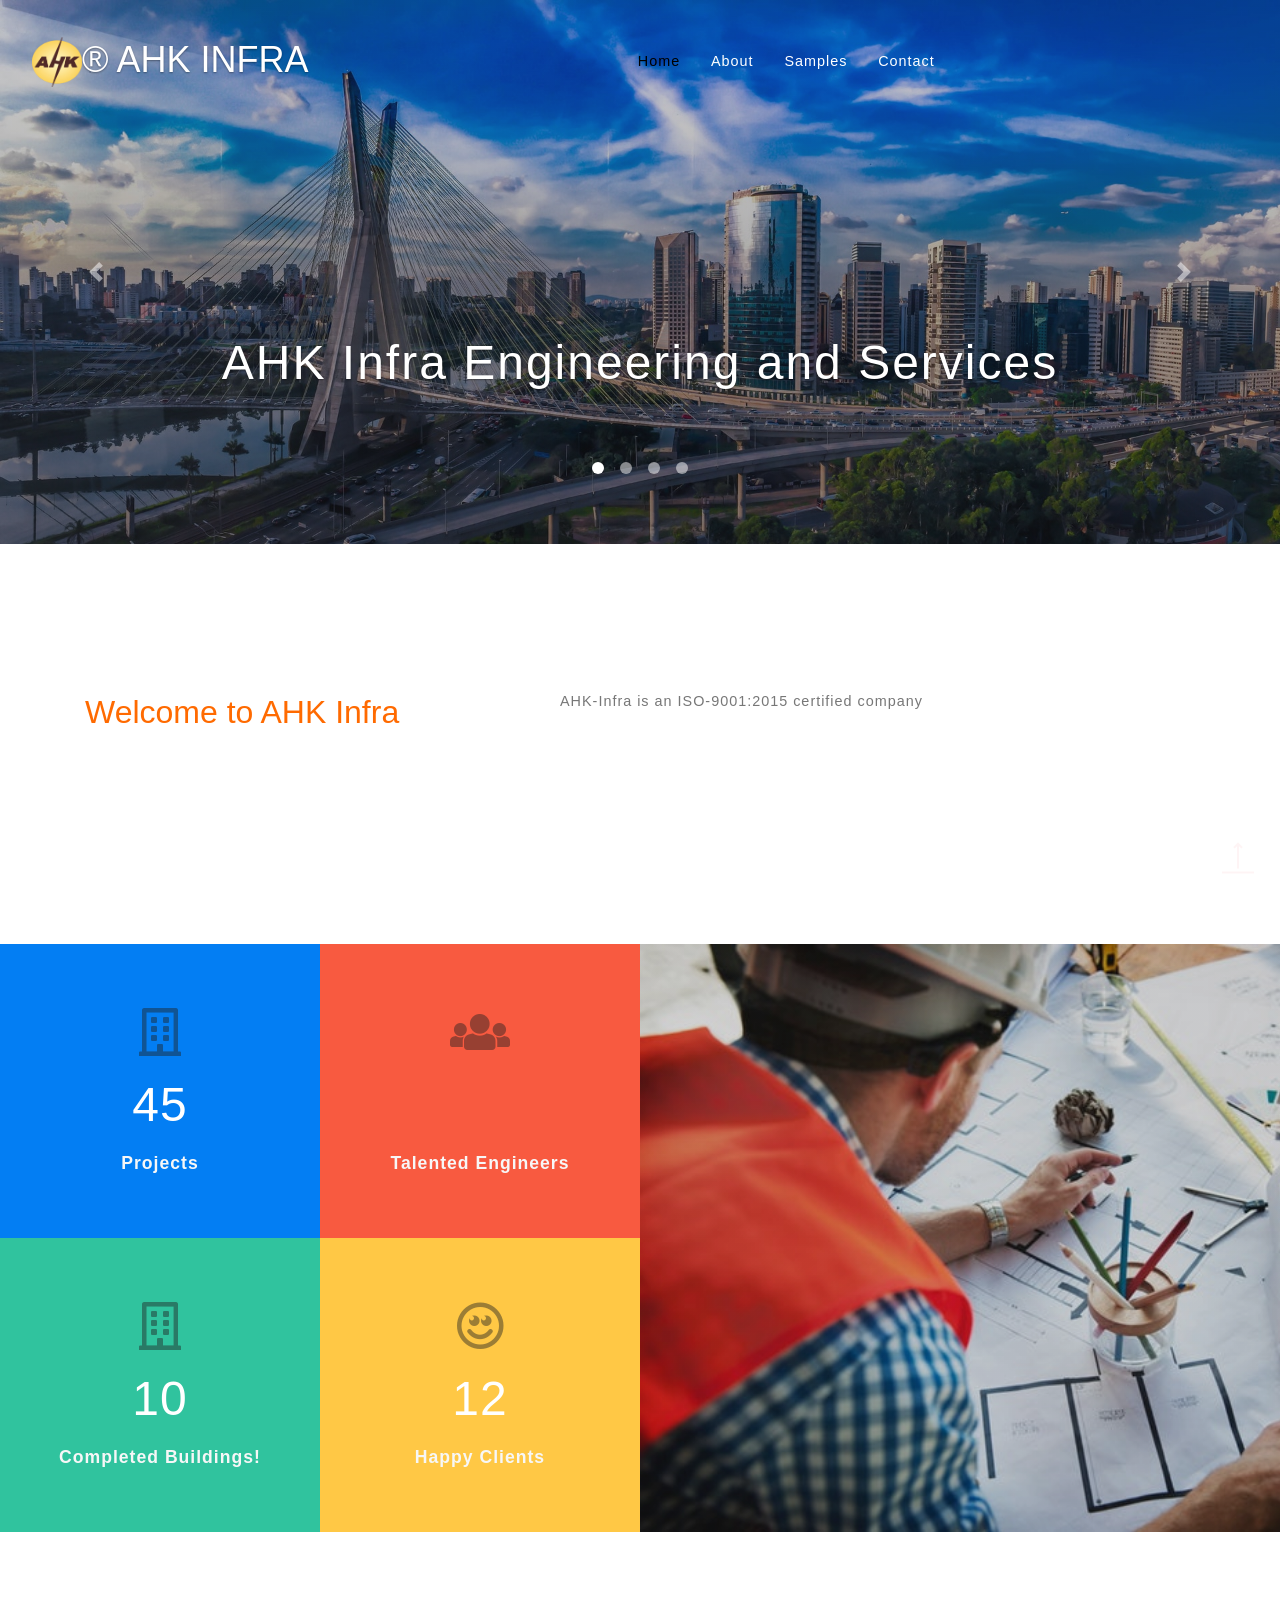
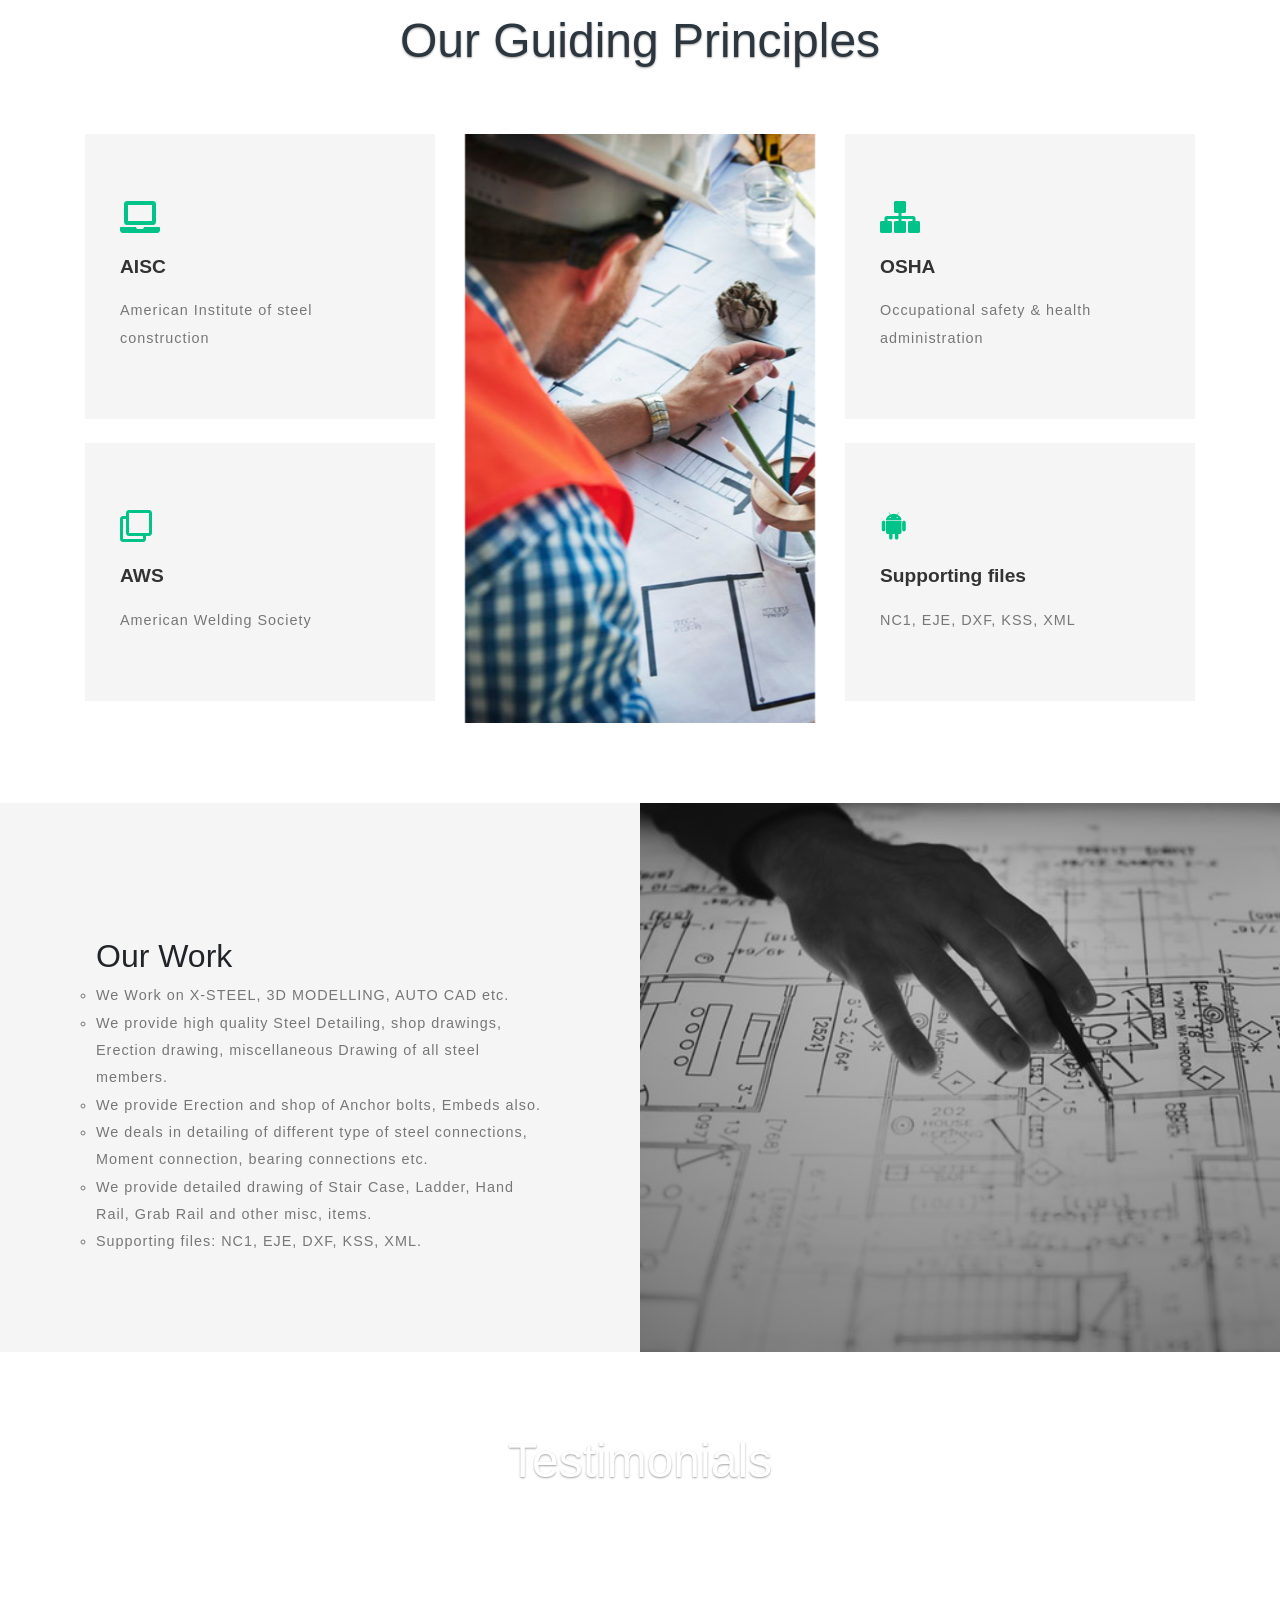
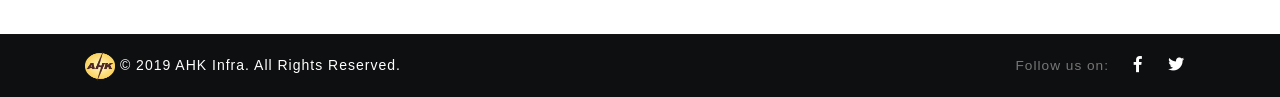
==== commit fb97b570: "Update site design and performance" ====
--- a/index.html
+++ b/index.html
@@ -40,10 +40,6 @@
     />
     <link href="css/style.css" rel="stylesheet" type="text/css" />
     <link href="css/fontawesome-all.css" rel="stylesheet" />
-    <link
-      href="//fonts.googleapis.com/css?family=M+PLUS+Rounded+1c:100,300,400,500,700,800"
-      rel="stylesheet"
-    />
   </head>
 
   <body>
@@ -52,7 +48,7 @@
         <nav class="navbar navbar-expand-lg navbar-light">
           <div class="logo text-left">
             <h1>
-              <a class="navbar-brand" href="/">
+              <a class="navbar-brand" href="index.html">
                 <!--<i class="fas fa-podcast"></i>-->
                 <img src="images/logo.png" height="50" width="50" />® AHK Infra
               </a>
@@ -73,7 +69,7 @@
           <div class="collapse navbar-collapse" id="navbarSupportedContent">
             <ul class="navbar-nav m-lg-auto text-right">
               <li class="nav-item active">
-                <a class="nav-link" href="/">
+                <a class="nav-link" href="index.html">
                   Home
                   <span class="sr-only">(current)</span>
                 </a>
@@ -499,43 +495,6 @@
     <!-- js -->
     <script src="js/jquery-2.2.3.min.js"></script>
     <!-- //js -->
-    <!-- /js files -->
-    <link
-      href="css/aos.css"
-      rel="stylesheet prefetch"
-      type="text/css"
-      media="all"
-    />
-    <link
-      href="css/aos-animation.css"
-      rel="stylesheet prefetch"
-      type="text/css"
-      media="all"
-    />
-    <script src="js/aos.js"></script>
-    <script src="js/aosindex.js"></script>
-    <!-- //js files -->
-    <!-- flexSlider -->
-    <script defer src="js/jquery.flexslider.js"></script>
-    <script>
-      $(window).load(function() {
-        $(".flexslider").flexslider({
-          animation: "slide",
-          start: function(slider) {
-            $("body").removeClass("loading");
-          }
-        });
-      });
-    </script>
-
-    <!-- //flexSlider -->
-    <!-- stats -->
-    <script src="js/jquery.waypoints.min.js"></script>
-    <script src="js/jquery.countup.js"></script>
-    <script>
-      $(".counter").countUp();
-    </script>
-    <!-- //stats -->
     <!-- start-smoth-scrolling -->
     <script src="js/move-top.js"></script>
     <script src="js/easing.js"></script>
@@ -571,6 +530,35 @@
       });
     </script>
 
+    <script>
+      document.addEventListener("DOMContentLoaded", function() {
+        var items = document.querySelectorAll("[data-aos]");
+
+        if (!items.length || !("IntersectionObserver" in window)) {
+          items.forEach(function(item) {
+            item.classList.add("reveal-visible");
+          });
+          return;
+        }
+
+        var observer = new IntersectionObserver(
+          function(entries) {
+            entries.forEach(function(entry) {
+              if (entry.isIntersecting) {
+                entry.target.classList.add("reveal-visible");
+                observer.unobserve(entry.target);
+              }
+            });
+          },
+          { threshold: 0.12 }
+        );
+
+        items.forEach(function(item) {
+          observer.observe(item);
+        });
+      });
+    </script>
+
     <!-- /js -->
     <script src="js/bootstrap.js"></script>
     <!-- //js -->
--- a/css/style.css
+++ b/css/style.css
@@ -580,6 +580,139 @@
 
 .grid_info_main.mid img {
   width: 100%;
+}
+
+.team-contact {
+  padding: 2em 0 0;
+}
+
+.team-contact-row {
+  margin: 0;
+}
+
+.team-contact-card {
+  margin-bottom: 1.5em;
+}
+
+.team-contact-box {
+  display: flex;
+  align-items: center;
+  gap: 1.5em;
+  min-height: 150px;
+  padding: 1.6em 2em;
+  background: #f5f5f5;
+  border: 2px solid #f1f1f1;
+  transition: all 0.3s ease;
+  box-shadow: 0 4px 16px rgba(0, 0, 0, 0.04);
+}
+
+.team-contact-box:hover {
+  border-color: rgba(0, 195, 137, 0.5);
+  transform: translateY(-3px);
+  box-shadow: 0 10px 24px rgba(0, 0, 0, 0.08);
+}
+
+.team-contact-icon {
+  width: 128px;
+  height: 128px;
+  border-radius: 50%;
+  background: #ff6a00;
+  color: #fff;
+  display: flex;
+  align-items: center;
+  justify-content: center;
+  font-size: 1.5em;
+  flex-shrink: 0;
+  overflow: hidden;
+  border: 2px solid #fff;
+  box-shadow: 0 0 0 2px rgba(0, 0, 0, 0.04);
+}
+
+.team-contact-icon img {
+  width: 100%;
+  height: 100%;
+  object-fit: cover;
+  image-rendering: auto;
+  display: block;
+}
+
+.team-contact-details {
+  flex: 1;
+}
+
+.team-contact-details h5 {
+  margin: 0 0 0.35em;
+  font-size: 1.3em;
+  color: #2c363e;
+  font-weight: 700;
+}
+
+.team-contact-details p {
+  margin: 0 0 0.5em;
+  font-size: 0.95em;
+  color: #ff6a00;
+  font-weight: 600;
+  letter-spacing: 0.04em;
+}
+
+.team-contact-details ul {
+  list-style: none;
+  padding: 0;
+  margin: 0;
+}
+
+.team-contact-details li {
+  margin-bottom: 0.35em;
+  color: #333;
+  font-size: 0.96em;
+}
+
+.team-contact-details a {
+  color: #333;
+  text-decoration: none;
+}
+
+.team-contact-details a:hover {
+  color: #00c389;
+}
+
+[data-aos] {
+  opacity: 0;
+  transition: opacity 0.7s ease, transform 0.7s ease;
+  will-change: opacity, transform;
+}
+
+[data-aos="fade-right"] {
+  transform: translateX(-20px);
+}
+
+[data-aos="fade-left"] {
+  transform: translateX(20px);
+}
+
+[data-aos="fade-up"] {
+  transform: translateY(18px);
+}
+
+[data-aos="zoom-in"] {
+  transform: scale(0.96);
+}
+
+[data-aos="flip-left"] {
+  transform: perspective(800px) rotateY(-16deg);
+}
+
+[data-aos="flip-right"] {
+  transform: perspective(800px) rotateY(16deg);
+}
+
+[data-aos="flip-down"] {
+  transform: perspective(800px) rotateX(-16deg);
+}
+
+[data-aos].reveal-visible {
+  opacity: 1;
+  transform: none;
 }
 
 /*-- //services --*/
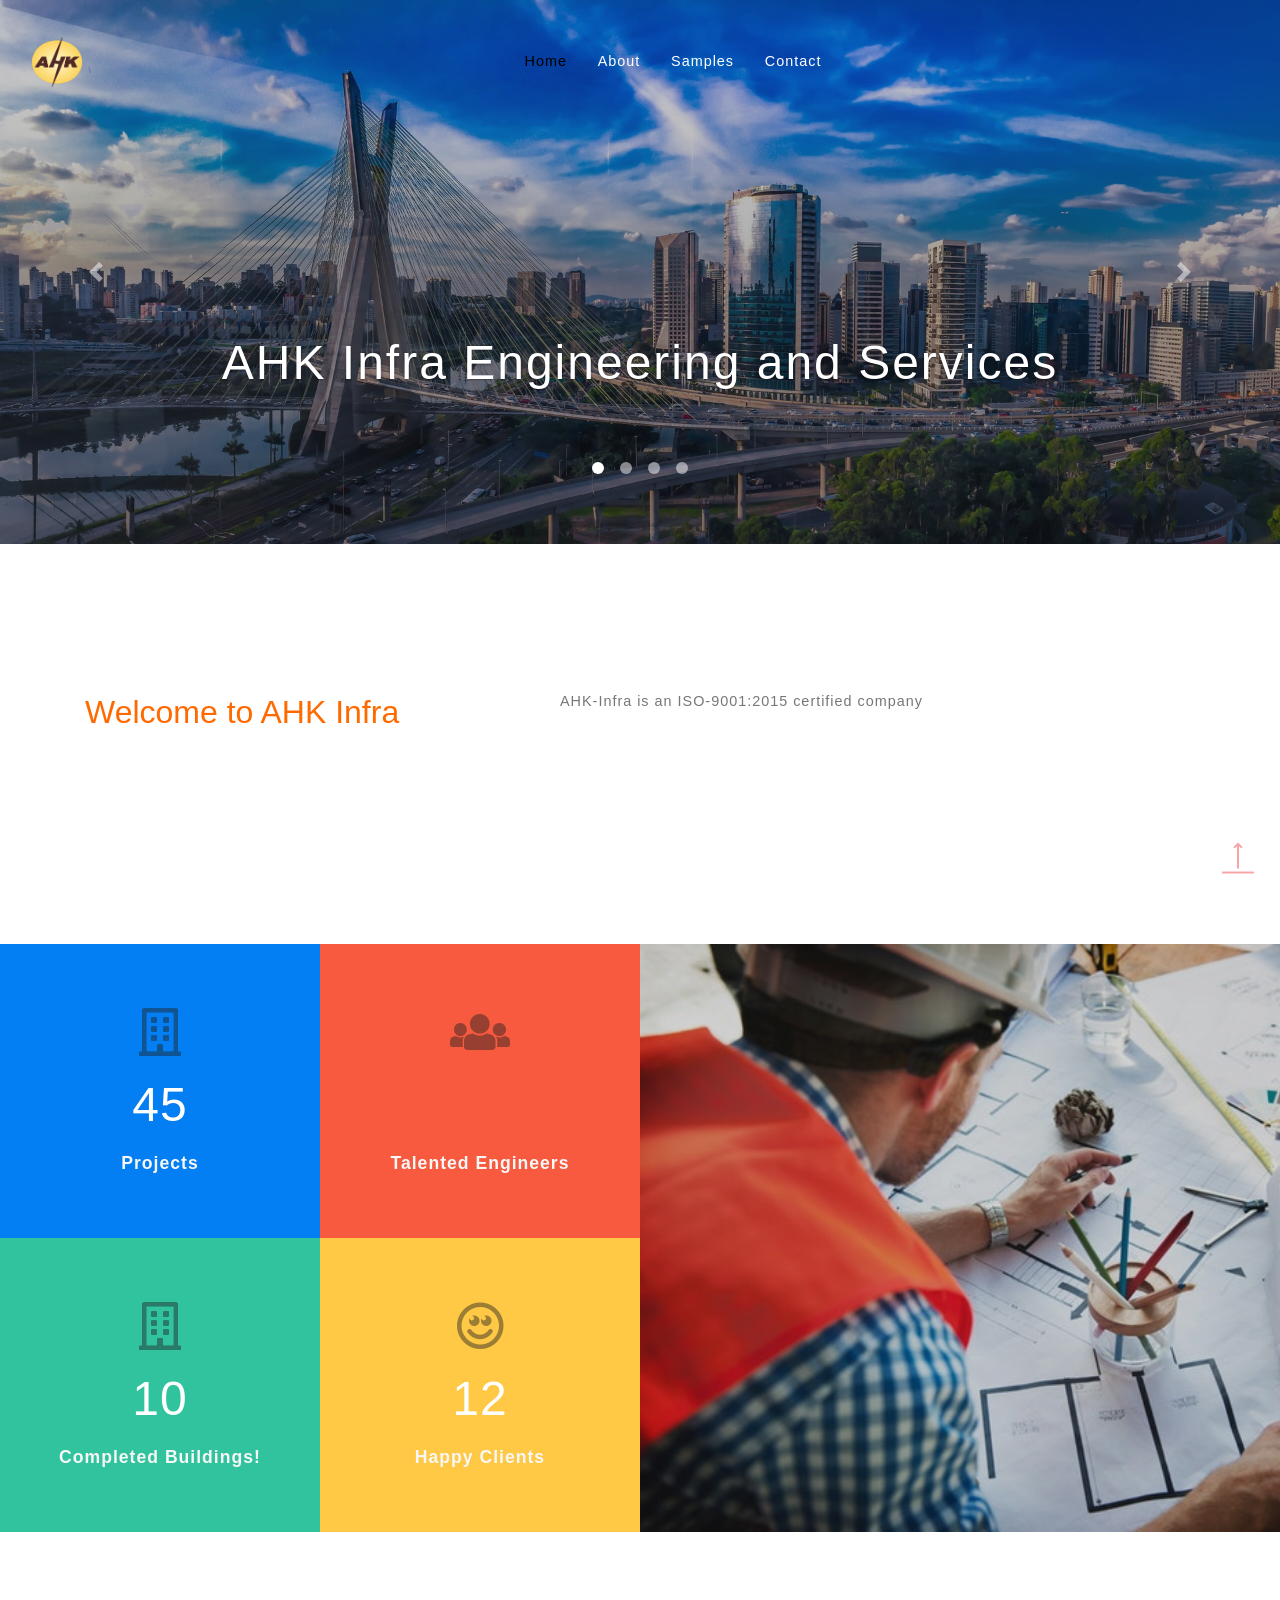
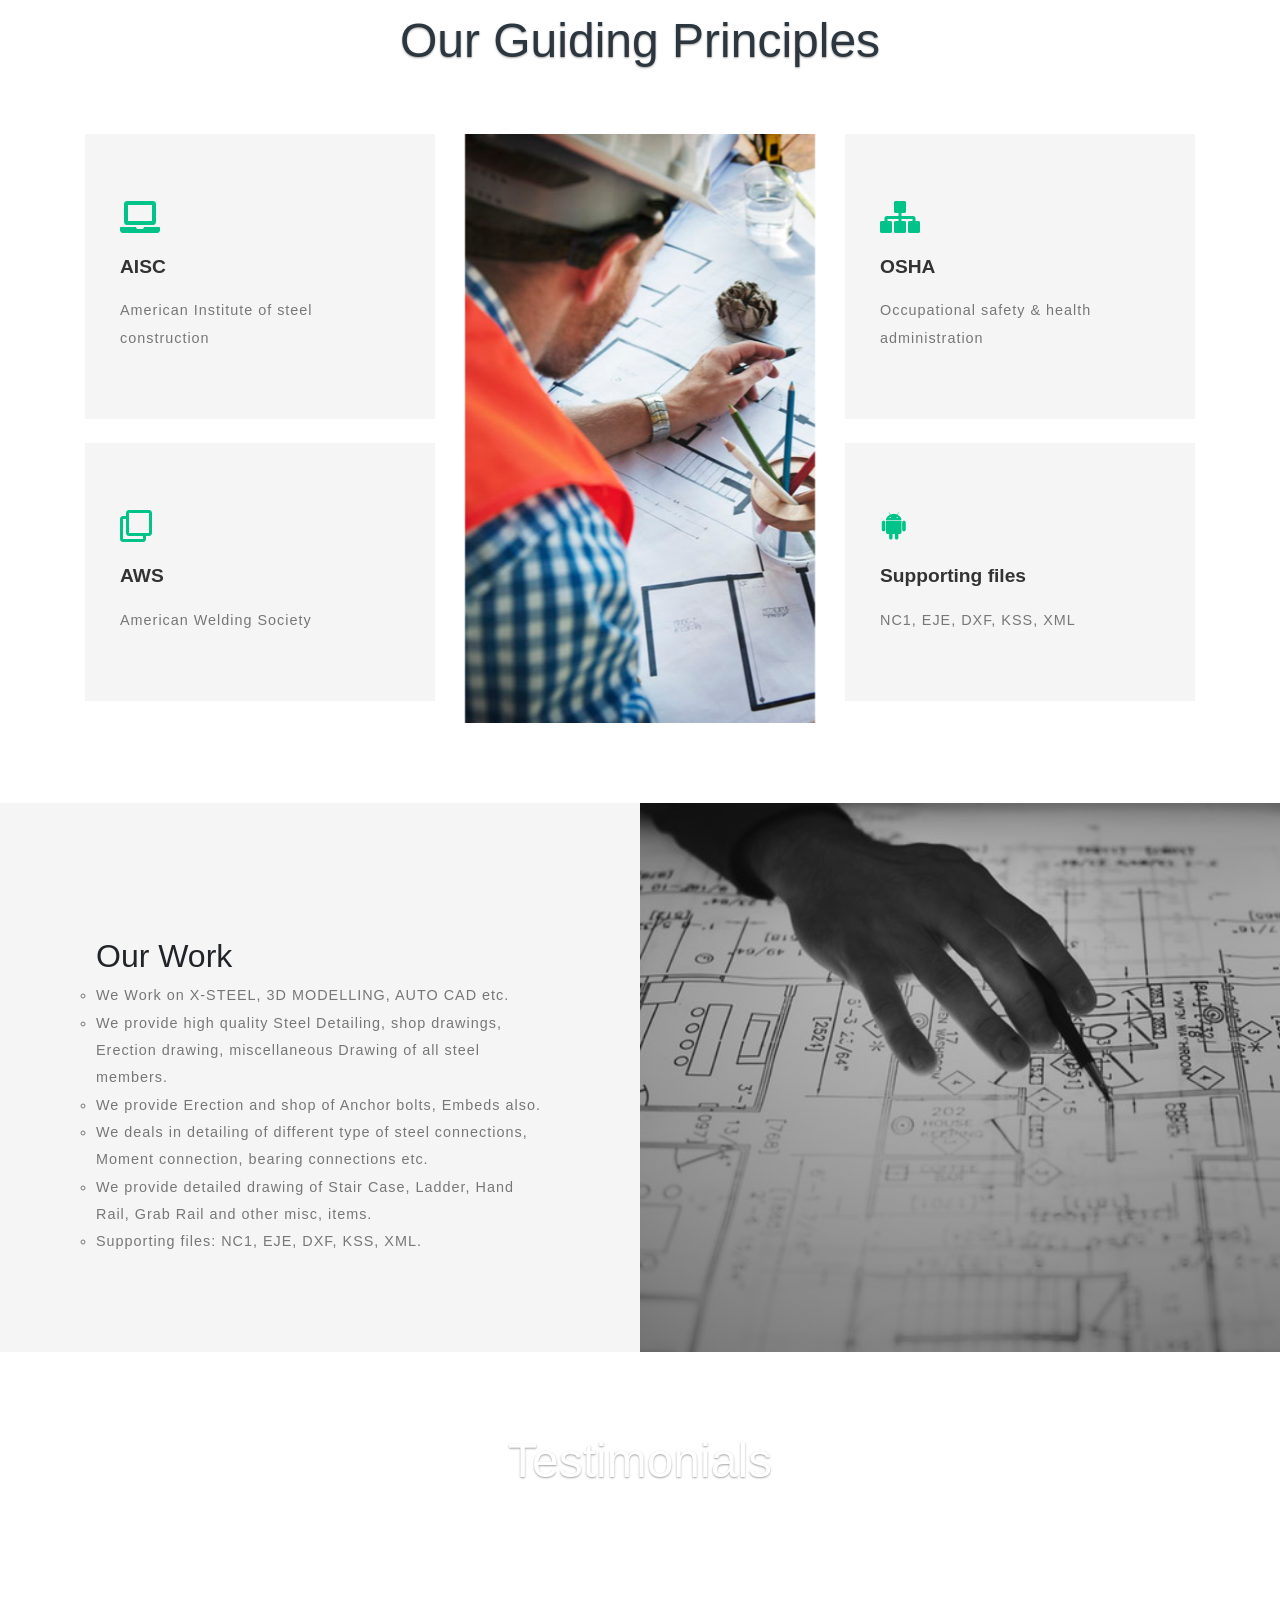
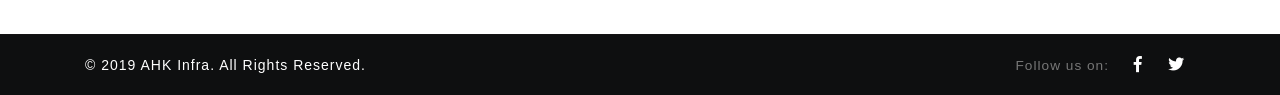
==== commit 5b24b4d5: "Removed unnecessary files" ====
--- a/index.html
+++ b/index.html
@@ -16,6 +16,21 @@
       content="AHK Infra, AHK Infra Engineering, Steel Structure Detailing, Structure Design, Steel Detailers, Steel Fabricators"
     />
     <meta name="description" content="Steel Structure design" />
+    <script>
+      if (
+        (window.location.protocol === "http:" ||
+          window.location.protocol === "https:") &&
+        /index\.html$/i.test(window.location.pathname)
+      ) {
+        window.history.replaceState(
+          null,
+          document.title,
+          window.location.pathname.replace(/index\.html$/i, "") +
+            window.location.search +
+            window.location.hash
+        );
+      }
+    </script>
     <script>
       addEventListener(
         "load",
@@ -50,7 +65,7 @@
             <h1>
               <a class="navbar-brand" href="index.html">
                 <!--<i class="fas fa-podcast"></i>-->
-                <img src="images/logo.png" height="50" width="50" />® AHK Infra
+                <img src="images/logo.png" height="50" width="50" alt="AHK Infra" />
               </a>
             </h1>
           </div>
@@ -485,8 +500,7 @@
         </div>
         <div class="copyrightbottom">
           <p>
-            <img src="images/logo.png" height="30" width="30" /> © 2019 AHK
-            Infra. All Rights Reserved.
+            © 2019 AHK Infra. All Rights Reserved.
           </p>
         </div>
         <div class="clearfix"></div>
